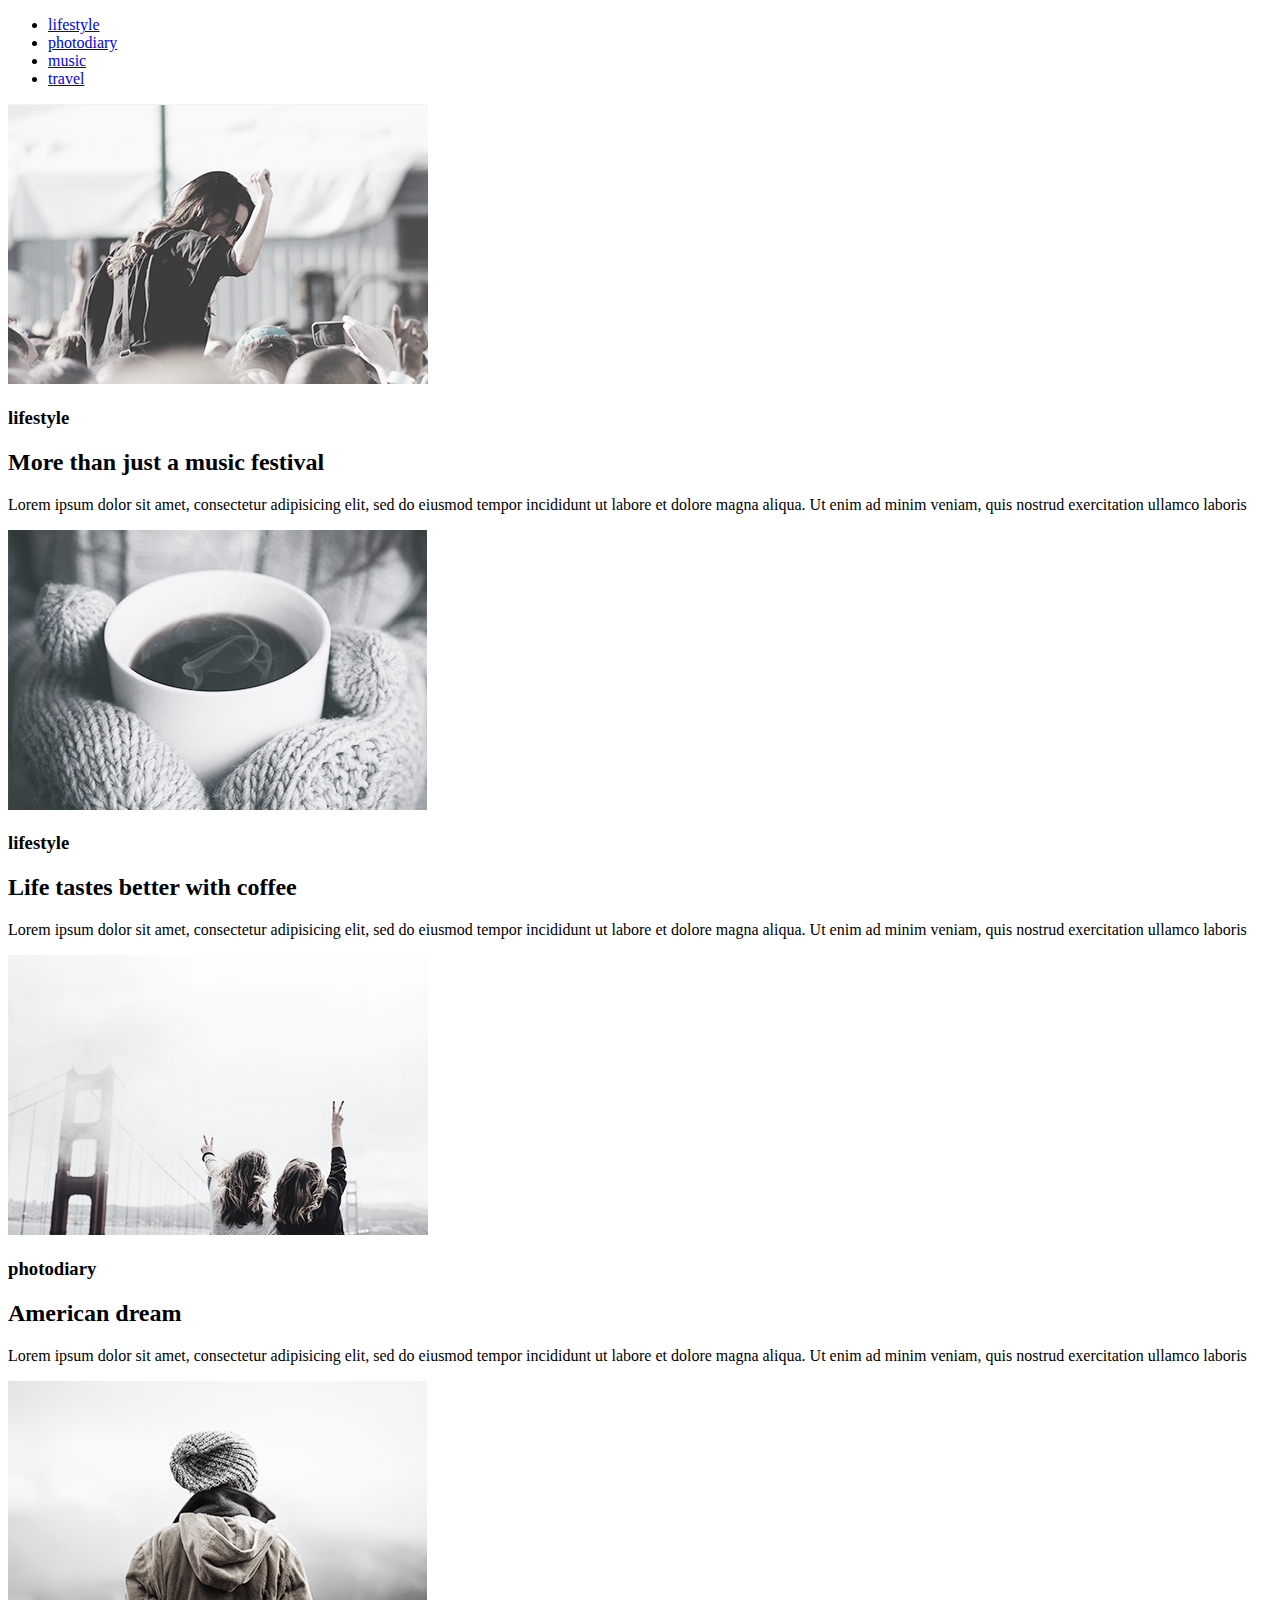
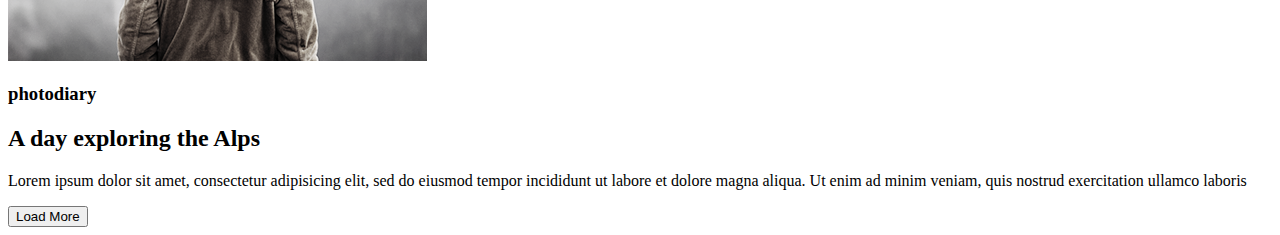
==== module-01-02/index.html @ 47667dc8 "First commit" ====
<!DOCTYPE html>
<html lang="en">
<head>
    <meta charset="UTF-8">
    <meta name="viewport" content="width=device-width, initial-scale=1.0">
    <meta http-equiv="X-UA-Compatible" content="ie=edge">
    <title>homework-01</title>
    <link href="https://fonts.googleapis.com/css?family=Playfair+Display|Ubuntu:300&amp;subset=cyrillic" rel="stylesheet">
    <!-- <link rel="stylesheet" href="css/main.css"> -->
</head>
<body>
        <header class="headline" >
            <div class="container">
                <nav class="menu">
                    <ul>
                        <li><a href="#lifestyle">lifestyle</a></li>
                        <li><a href="#photodiary">photodiary</a></li>
                        <li><a href="#">music</a></li>
                        <li><a href="#">travel</a></li>
                    </ul>
                </nav>
            </div>
        </header>

        <section class="lifestyle" id="lifestyle">
            <div class="container">
                <div class="content">
                    <img src="img/image1.png" alt="images">
                    <h3>lifestyle</h3>
                    <h2>More than just a music festival </h2>                    
                    <p>Lorem ipsum dolor sit amet, consectetur adipisicing elit, sed do eiusmod tempor incididunt ut labore et dolore magna aliqua. Ut enim ad minim veniam, quis nostrud exercitation ullamco laboris </p>
                </div> 
                <div class="content">
                    <img src="img/image2.png" alt="images">
                    <h3>lifestyle</h3>
                    <h2>Life tastes better with coffee</h2>
                    <p>Lorem ipsum dolor sit amet, consectetur adipisicing elit, sed do eiusmod tempor incididunt ut labore et dolore magna aliqua. Ut enim ad minim veniam, quis nostrud exercitation ullamco laboris </p>
                </div>
            </div>
        </section>

        <section class="photodiary" id="photodiary">
            <div class="container">
                <div class="content">
                    <img src="img/image3.png" alt="images">
                    <h3>photodiary</h3>
                    <h2>American dream</h2>
                    <p>Lorem ipsum dolor sit amet, consectetur adipisicing elit, sed do eiusmod tempor incididunt ut labore et dolore magna aliqua. Ut enim ad minim veniam, quis nostrud exercitation ullamco laboris </p>
                </div> 
                <div class="content">
                        <img src="img/image4.png" alt="images">
                        <h3>photodiary</h3>
                        <h2>A day exploring the Alps</h2>
                        <p>Lorem ipsum dolor sit amet, consectetur adipisicing elit, sed do eiusmod tempor incididunt ut labore et dolore magna aliqua. Ut enim ad minim veniam, quis nostrud exercitation ullamco laboris </p>
                    </div>
            </div>
        </section>

        <footer>
            <div class="container">
                <button>Load More</button>
            </div>
        </footer>       
</body>
</html>
---- module-01-02/css/main.css ----
*{
    border: 1px solid red;
    margin: 0;
    padding: 0;
}
body {
    font-family:'playfair display';
    font-family: serif;
    padding: 0;
    margin: 0;
    font-size: 14px;
    color: #626262;
}

div {
    box-sizing: border-box;
}
.container {
    width: 903px;
    margin: 0 auto;
}

.headline {
    margin-top: 75px;    
}

.menu {
    padding: 0 164px;
 }

.menu ul {
    display: flex;
    padding: 0;
    margin: 0 auto;
    justify-content: space-between;
}

.menu li {
    list-style: none; 
    float: right;
}

.menu a {
    color: #626262;
    text-transform: uppercase;
    text-decoration: none;
}

.menu a:hover {
    color: #25b4f5;  
}

h2 {
    font-size: 30px;
}

h3 {
    padding: 21px 0;
   font-family: 'ubuntu';
   text-transform: uppercase;
}

#lifestyle {
    margin-top: 100px;
    padding-bottom: 100px;
 }

.content {
    display: flex;
    flex-direction: column;
    /*float: left;*/
    width: 421px;
    height: 480px;   
}
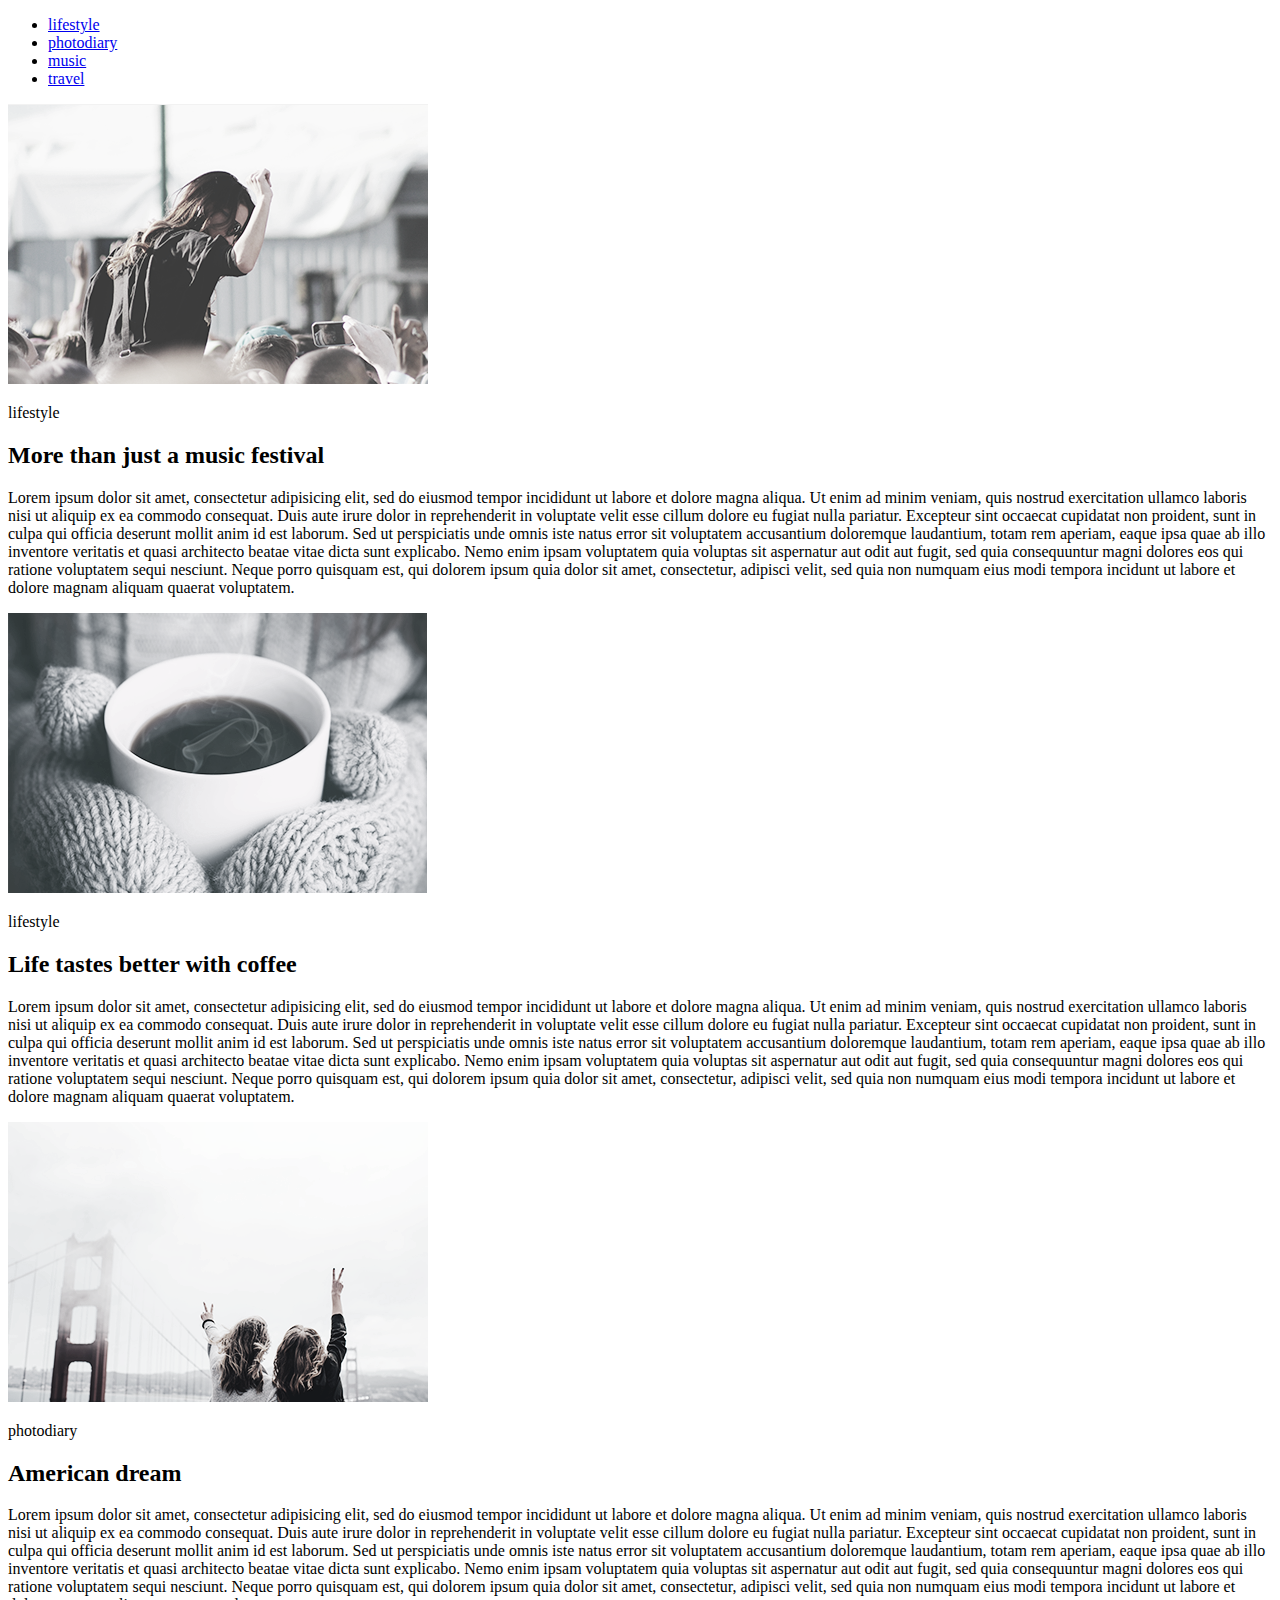
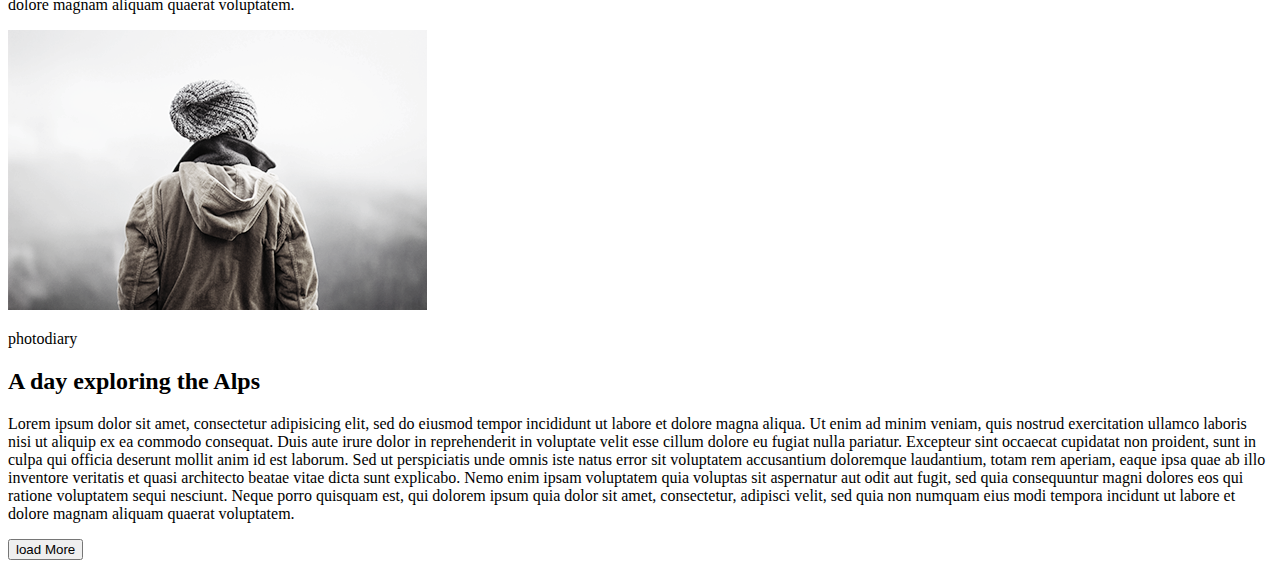
==== commit 42e21534: "update 0.1" ====
--- a/module-01-02/index.html
+++ b/module-01-02/index.html
@@ -5,16 +5,15 @@
     <meta name="viewport" content="width=device-width, initial-scale=1.0">
     <meta http-equiv="X-UA-Compatible" content="ie=edge">
     <title>homework-01</title>
-    <link href="https://fonts.googleapis.com/css?family=Playfair+Display|Ubuntu:300&amp;subset=cyrillic" rel="stylesheet">
-    <!-- <link rel="stylesheet" href="css/main.css"> -->
+    <link href="https://fonts.googleapis.com/css?family=Playfair+Display&amp;subset=cyrillic" rel="stylesheet">
 </head>
 <body>
         <header class="headline" >
             <div class="container">
                 <nav class="menu">
                     <ul>
-                        <li><a href="#lifestyle">lifestyle</a></li>
-                        <li><a href="#photodiary">photodiary</a></li>
+                        <li><a href="#lifestule">lifestyle</a></li>
+                        <li><a href="#">photodiary</a></li>
                         <li><a href="#">music</a></li>
                         <li><a href="#">travel</a></li>
                     </ul>
@@ -22,44 +21,35 @@
             </div>
         </header>
 
-        <section class="lifestyle" id="lifestyle">
-            <div class="container">
-                <div class="content">
-                    <img src="img/image1.png" alt="images">
-                    <h3>lifestyle</h3>
-                    <h2>More than just a music festival </h2>                    
-                    <p>Lorem ipsum dolor sit amet, consectetur adipisicing elit, sed do eiusmod tempor incididunt ut labore et dolore magna aliqua. Ut enim ad minim veniam, quis nostrud exercitation ullamco laboris </p>
-                </div> 
-                <div class="content">
-                    <img src="img/image2.png" alt="images">
-                    <h3>lifestyle</h3>
+        <main>
+            <section>
+                <article>
+                    <img src="img/image1.png" alt="photo">
+                    <p>lifestyle</p>
+                    <h2>More than just a music festival</h2>
+                    <p>Lorem ipsum dolor sit amet, consectetur adipisicing elit, sed do eiusmod tempor incididunt ut labore et dolore magna aliqua. Ut enim ad minim veniam, quis nostrud exercitation ullamco laboris nisi ut aliquip ex ea commodo consequat. Duis aute irure dolor in reprehenderit in voluptate velit esse cillum dolore eu fugiat nulla pariatur. Excepteur sint occaecat cupidatat non proident, sunt in culpa qui officia deserunt mollit anim id est laborum. Sed ut perspiciatis unde omnis iste natus error sit voluptatem accusantium doloremque laudantium, totam rem aperiam, eaque ipsa quae ab illo inventore veritatis et quasi architecto beatae vitae dicta sunt explicabo. Nemo enim ipsam voluptatem quia voluptas sit aspernatur aut odit aut fugit, sed quia consequuntur magni dolores eos qui ratione voluptatem sequi nesciunt. Neque porro quisquam est, qui dolorem ipsum quia dolor sit amet, consectetur, adipisci velit, sed quia non numquam eius modi tempora incidunt ut labore et dolore magnam aliquam quaerat voluptatem.</p>
+                </article>
+                <article>
+                    <img src="img/image2.png" alt="photo">
+                    <p>lifestyle</p>
                     <h2>Life tastes better with coffee</h2>
-                    <p>Lorem ipsum dolor sit amet, consectetur adipisicing elit, sed do eiusmod tempor incididunt ut labore et dolore magna aliqua. Ut enim ad minim veniam, quis nostrud exercitation ullamco laboris </p>
-                </div>
-            </div>
+                    <p>Lorem ipsum dolor sit amet, consectetur adipisicing elit, sed do eiusmod tempor incididunt ut labore et dolore magna aliqua. Ut enim ad minim veniam, quis nostrud exercitation ullamco laboris nisi ut aliquip ex ea commodo consequat. Duis aute irure dolor in reprehenderit in voluptate velit esse cillum dolore eu fugiat nulla pariatur. Excepteur sint occaecat cupidatat non proident, sunt in culpa qui officia deserunt mollit anim id est laborum. Sed ut perspiciatis unde omnis iste natus error sit voluptatem accusantium doloremque laudantium, totam rem aperiam, eaque ipsa quae ab illo inventore veritatis et quasi architecto beatae vitae dicta sunt explicabo. Nemo enim ipsam voluptatem quia voluptas sit aspernatur aut odit aut fugit, sed quia consequuntur magni dolores eos qui ratione voluptatem sequi nesciunt. Neque porro quisquam est, qui dolorem ipsum quia dolor sit amet, consectetur, adipisci velit, sed quia non numquam eius modi tempora incidunt ut labore et dolore magnam aliquam quaerat voluptatem.</p>
+                </article>
+                <article>
+                    <img src="img/image3.png" alt="photo">
+                    <p>photodiary</p>
+                    <h2>American dream</h2>
+                    <p>Lorem ipsum dolor sit amet, consectetur adipisicing elit, sed do eiusmod tempor incididunt ut labore et dolore magna aliqua. Ut enim ad minim veniam, quis nostrud exercitation ullamco laboris nisi ut aliquip ex ea commodo consequat. Duis aute irure dolor in reprehenderit in voluptate velit esse cillum dolore eu fugiat nulla pariatur. Excepteur sint occaecat cupidatat non proident, sunt in culpa qui officia deserunt mollit anim id est laborum. Sed ut perspiciatis unde omnis iste natus error sit voluptatem accusantium doloremque laudantium, totam rem aperiam, eaque ipsa quae ab illo inventore veritatis et quasi architecto beatae vitae dicta sunt explicabo. Nemo enim ipsam voluptatem quia voluptas sit aspernatur aut odit aut fugit, sed quia consequuntur magni dolores eos qui ratione voluptatem sequi nesciunt. Neque porro quisquam est, qui dolorem ipsum quia dolor sit amet, consectetur, adipisci velit, sed quia non numquam eius modi tempora incidunt ut labore et dolore magnam aliquam quaerat voluptatem.</p>
+                </article>
+                <article>
+                    <img src="img/image4.png" alt="photo">
+                    <p>photodiary</p>
+                    <h2>A day exploring the Alps</h2>
+                    <p>Lorem ipsum dolor sit amet, consectetur adipisicing elit, sed do eiusmod tempor incididunt ut labore et dolore magna aliqua. Ut enim ad minim veniam, quis nostrud exercitation ullamco laboris nisi ut aliquip ex ea commodo consequat. Duis aute irure dolor in reprehenderit in voluptate velit esse cillum dolore eu fugiat nulla pariatur. Excepteur sint occaecat cupidatat non proident, sunt in culpa qui officia deserunt mollit anim id est laborum. Sed ut perspiciatis unde omnis iste natus error sit voluptatem accusantium doloremque laudantium, totam rem aperiam, eaque ipsa quae ab illo inventore veritatis et quasi architecto beatae vitae dicta sunt explicabo. Nemo enim ipsam voluptatem quia voluptas sit aspernatur aut odit aut fugit, sed quia consequuntur magni dolores eos qui ratione voluptatem sequi nesciunt. Neque porro quisquam est, qui dolorem ipsum quia dolor sit amet, consectetur, adipisci velit, sed quia non numquam eius modi tempora incidunt ut labore et dolore magnam aliquam quaerat voluptatem.</p>
+                </article>
+                <button>load More</button>
         </section>
-
-        <section class="photodiary" id="photodiary">
-            <div class="container">
-                <div class="content">
-                    <img src="img/image3.png" alt="images">
-                    <h3>photodiary</h3>
-                    <h2>American dream</h2>
-                    <p>Lorem ipsum dolor sit amet, consectetur adipisicing elit, sed do eiusmod tempor incididunt ut labore et dolore magna aliqua. Ut enim ad minim veniam, quis nostrud exercitation ullamco laboris </p>
-                </div> 
-                <div class="content">
-                        <img src="img/image4.png" alt="images">
-                        <h3>photodiary</h3>
-                        <h2>A day exploring the Alps</h2>
-                        <p>Lorem ipsum dolor sit amet, consectetur adipisicing elit, sed do eiusmod tempor incididunt ut labore et dolore magna aliqua. Ut enim ad minim veniam, quis nostrud exercitation ullamco laboris </p>
-                    </div>
-            </div>
-        </section>
-
-        <footer>
-            <div class="container">
-                <button>Load More</button>
-            </div>
-        </footer>       
+        </main>
+            
 </body>
 </html> 